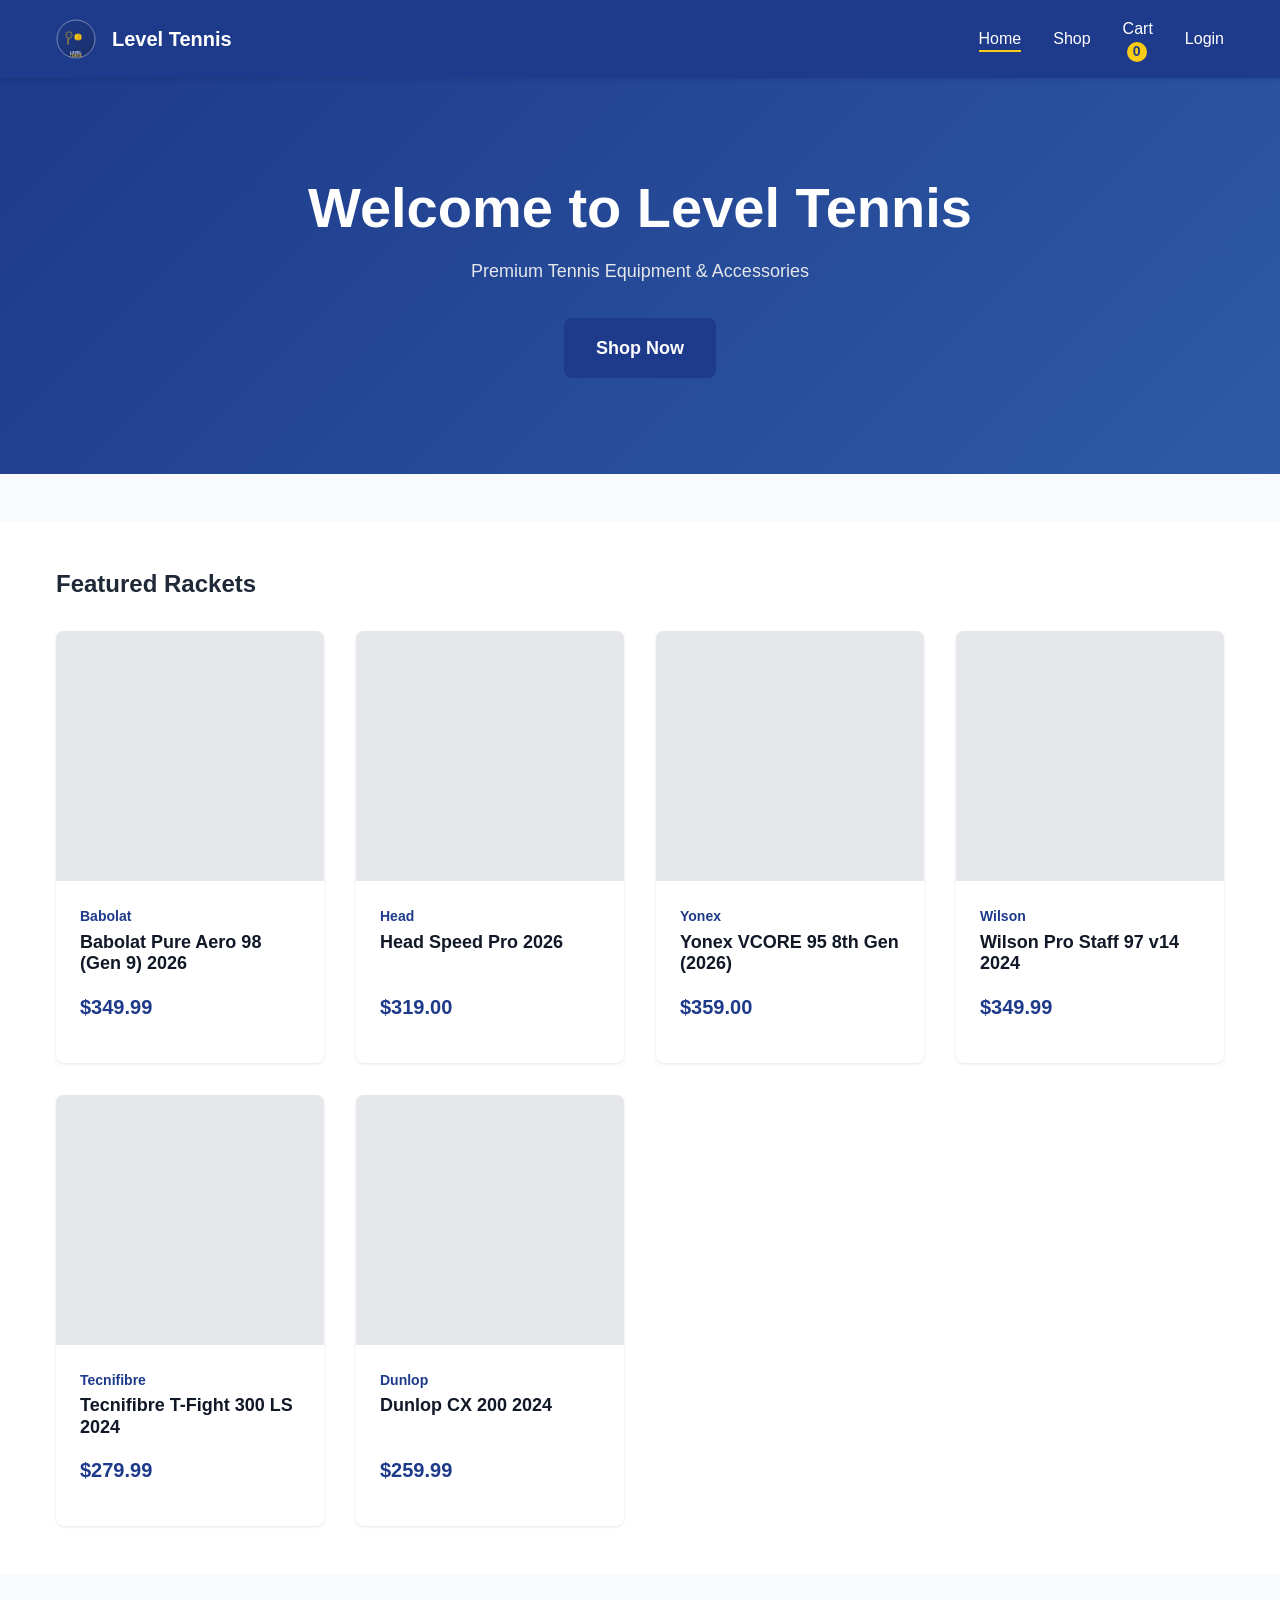
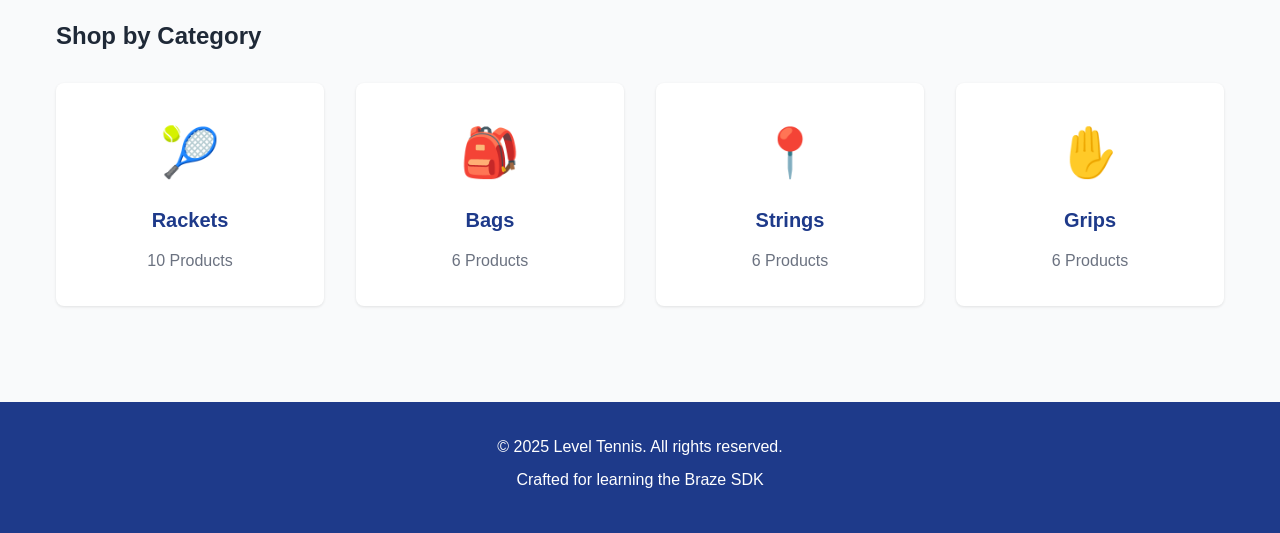
==== index.html @ 984a0679 "Initial commit: Level Tennis e-commerce platform - Complete Vanilla JS tennis equipment retailer - 2" ====
<!DOCTYPE html>
<html lang="en">
<head>
  <meta charset="UTF-8">
  <meta name="viewport" content="width=device-width, initial-scale=1.0">
  <title>Level Tennis - Premium Tennis Equipment</title>
  <link rel="stylesheet" href="css/styles.css">
  <link rel="stylesheet" href="css/components.css">
  <link rel="stylesheet" href="css/responsive.css">
</head>
<body>
  <!-- Navigation -->
  <nav class="navbar">
    <div class="nav-container">
      <div class="nav-logo">
        <img src="assets/images/logo.svg" alt="Level Tennis" class="logo-icon">
        <span>Level Tennis</span>
      </div>
      <ul class="nav-menu">
        <li><a href="index.html" class="nav-link active">Home</a></li>
        <li><a href="products.html" class="nav-link">Shop</a></li>
        <li><a href="cart.html" class="nav-link">Cart <span class="cart-count" id="cart-count">0</span></a></li>
        <li id="nav-auth">
          <a href="login.html" class="nav-link">Login</a>
        </li>
      </ul>
    </div>
  </nav>

  <!-- Hero Section -->
  <section class="hero">
    <div class="hero-content">
      <h1>Welcome to Level Tennis</h1>
      <p>Premium Tennis Equipment & Accessories</p>
      <a href="products.html" class="btn btn-primary btn-lg">Shop Now</a>
    </div>
  </section>

  <!-- Featured Products -->
  <section class="featured">
    <div class="container">
      <h2>Featured Rackets</h2>
      <div class="product-grid" id="featured-products">
        <!-- Products loaded by JavaScript -->
      </div>
    </div>
  </section>

  <!-- Categories -->
  <section class="categories">
    <div class="container">
      <h2>Shop by Category</h2>
      <div class="category-grid">
        <a href="products.html?category=rackets" class="category-card">
          <div class="category-icon">🎾</div>
          <h3>Rackets</h3>
          <p>10 Products</p>
        </a>
        <a href="products.html?category=bags" class="category-card">
          <div class="category-icon">🎒</div>
          <h3>Bags</h3>
          <p>6 Products</p>
        </a>
        <a href="products.html?category=strings" class="category-card">
          <div class="category-icon">📍</div>
          <h3>Strings</h3>
          <p>6 Products</p>
        </a>
        <a href="products.html?category=grips" class="category-card">
          <div class="category-icon">✋</div>
          <h3>Grips</h3>
          <p>6 Products</p>
        </a>
      </div>
    </div>
  </section>

  <!-- Footer -->
  <footer class="footer">
    <div class="container">
      <p>&copy; 2025 Level Tennis. All rights reserved.</p>
      <p>Crafted for learning the Braze SDK</p>
    </div>
  </footer>

  <!-- Scripts -->
  <script src="js/utils.js"></script>
  <script src="js/events.js"></script>
  <script src="js/products.js"></script>
  <script src="js/cart.js"></script>
  <script src="js/auth.js"></script>
  <script src="js/app.js"></script>
</body>
</html>
---- css/styles.css ----
/* ROOT VARIABLES */
:root {
  --primary: #1E3A8A;
  --secondary: #FACC15;
  --success: #10B981;
  --danger: #EF4444;
  --gray-50: #F9FAFB;
  --gray-100: #F3F4F6;
  --gray-200: #E5E7EB;
  --gray-300: #D1D5DB;
  --gray-400: #9CA3AF;
  --gray-500: #6B7280;
  --gray-600: #4B5563;
  --gray-700: #374151;
  --gray-800: #1F2937;
  --gray-900: #111827;

  --font-family: -apple-system, BlinkMacSystemFont, 'Segoe UI', Roboto, Oxygen, Ubuntu, Cantarell, sans-serif;
  --font-size-sm: 0.875rem;
  --font-size-base: 1rem;
  --font-size-lg: 1.125rem;
  --font-size-xl: 1.25rem;
  --font-size-2xl: 1.5rem;
  --font-size-3xl: 1.875rem;

  --spacing-xs: 0.25rem;
  --spacing-sm: 0.5rem;
  --spacing-md: 1rem;
  --spacing-lg: 1.5rem;
  --spacing-xl: 2rem;
  --spacing-2xl: 3rem;

  --border-radius: 0.5rem;
  --transition: all 0.3s ease;
}

/* GLOBAL STYLES */
* {
  margin: 0;
  padding: 0;
  box-sizing: border-box;
}

html {
  scroll-behavior: smooth;
}

body {
  font-family: var(--font-family);
  font-size: var(--font-size-base);
  line-height: 1.6;
  color: var(--gray-800);
  background-color: var(--gray-50);
}

a {
  color: var(--primary);
  text-decoration: none;
  transition: var(--transition);
}

a:hover {
  color: var(--secondary);
}

h1, h2, h3, h4, h5, h6 {
  font-weight: 700;
  line-height: 1.2;
  margin-bottom: var(--spacing-md);
}

h1 {
  font-size: var(--font-size-3xl);
}

h2 {
  font-size: var(--font-size-2xl);
}

h3 {
  font-size: var(--font-size-xl);
}

p {
  margin-bottom: var(--spacing-md);
}

/* CONTAINER */
.container {
  max-width: 1200px;
  margin: 0 auto;
  padding: 0 var(--spacing-md);
}

/* NAVIGATION */
.navbar {
  background-color: var(--primary);
  color: white;
  padding: var(--spacing-md) 0;
  box-shadow: 0 2px 4px rgba(0, 0, 0, 0.1);
  position: sticky;
  top: 0;
  z-index: 100;
}

.nav-container {
  max-width: 1200px;
  margin: 0 auto;
  padding: 0 var(--spacing-md);
  display: flex;
  justify-content: space-between;
  align-items: center;
}

.nav-logo {
  display: flex;
  align-items: center;
  gap: var(--spacing-md);
  font-size: var(--font-size-xl);
  font-weight: 700;
}

.logo-icon {
  width: 40px;
  height: 40px;
}

.nav-menu {
  display: flex;
  list-style: none;
  gap: var(--spacing-xl);
  align-items: center;
}

.nav-link {
  color: white;
  font-weight: 500;
  transition: var(--transition);
  position: relative;
}

.nav-link:hover {
  color: var(--secondary);
}

.nav-link.active::after {
  content: '';
  position: absolute;
  bottom: -5px;
  left: 0;
  width: 100%;
  height: 2px;
  background-color: var(--secondary);
}

.cart-count {
  background-color: var(--secondary);
  color: var(--primary);
  border-radius: 50%;
  width: 20px;
  height: 20px;
  display: flex;
  align-items: center;
  justify-content: center;
  font-size: var(--font-size-sm);
  font-weight: 700;
  margin-left: var(--spacing-xs);
}

/* HERO SECTION */
.hero {
  background: linear-gradient(135deg, var(--primary) 0%, #2d5aa6 100%);
  color: white;
  padding: 6rem var(--spacing-md);
  text-align: center;
  margin-bottom: var(--spacing-2xl);
}

.hero-content h1 {
  color: white;
  margin-bottom: var(--spacing-md);
  font-size: clamp(2rem, 10vw, 3.5rem);
}

.hero-content p {
  font-size: var(--font-size-lg);
  margin-bottom: var(--spacing-xl);
  color: #E5E7EB;
}

/* SECTIONS */
.featured,
.categories,
.products-page,
.product-detail-page,
.cart-page,
.auth-page,
.profile-page {
  padding: var(--spacing-2xl) 0;
}

.featured {
  background-color: white;
}

.categories {
  background-color: var(--gray-50);
}

.category-grid {
  display: grid;
  grid-template-columns: repeat(auto-fit, minmax(200px, 1fr));
  gap: var(--spacing-xl);
  margin-top: var(--spacing-xl);
}

.category-card {
  display: flex;
  flex-direction: column;
  align-items: center;
  justify-content: center;
  padding: var(--spacing-xl);
  background-color: white;
  border-radius: var(--border-radius);
  box-shadow: 0 1px 3px rgba(0, 0, 0, 0.1);
  transition: var(--transition);
  text-align: center;
  color: var(--gray-800);
}

.category-card:hover {
  box-shadow: 0 4px 12px rgba(0, 0, 0, 0.15);
  transform: translateY(-5px);
}

.category-icon {
  font-size: 3rem;
  margin-bottom: var(--spacing-md);
}

.category-card h3 {
  color: var(--primary);
}

.category-card p {
  color: var(--gray-500);
  margin-bottom: 0;
}

/* PRODUCT GRID */
.product-grid {
  display: grid;
  grid-template-columns: repeat(auto-fill, minmax(250px, 1fr));
  gap: var(--spacing-xl);
  margin-top: var(--spacing-xl);
}

.product-card {
  background-color: white;
  border-radius: var(--border-radius);
  overflow: hidden;
  box-shadow: 0 1px 3px rgba(0, 0, 0, 0.1);
  transition: var(--transition);
  display: flex;
  flex-direction: column;
  cursor: pointer;
}

.product-card:hover {
  box-shadow: 0 4px 12px rgba(0, 0, 0, 0.15);
  transform: translateY(-5px);
}

.product-image {
  width: 100%;
  height: 250px;
  object-fit: cover;
  background-color: var(--gray-100);
}

.product-content {
  padding: var(--spacing-lg);
  flex-grow: 1;
  display: flex;
  flex-direction: column;
}

.product-brand {
  font-size: var(--font-size-sm);
  color: var(--primary);
  font-weight: 600;
  margin-bottom: var(--spacing-xs);
}

.product-name {
  font-size: var(--font-size-lg);
  font-weight: 600;
  color: var(--gray-900);
  margin-bottom: var(--spacing-md);
  flex-grow: 1;
}

.product-price {
  font-size: var(--font-size-xl);
  font-weight: 700;
  color: var(--primary);
  margin-bottom: var(--spacing-md);
}

.product-category {
  font-size: var(--font-size-sm);
  color: var(--gray-500);
  margin-bottom: var(--spacing-md);
}

/* FILTERS */
.filters {
  background-color: white;
  padding: var(--spacing-lg);
  border-radius: var(--border-radius);
  margin-bottom: var(--spacing-xl);
}

.filter-buttons {
  display: flex;
  gap: var(--spacing-md);
  flex-wrap: wrap;
  margin-top: var(--spacing-md);
}

.filter-btn {
  padding: var(--spacing-sm) var(--spacing-lg);
  border: 2px solid var(--gray-300);
  background-color: white;
  border-radius: var(--border-radius);
  cursor: pointer;
  transition: var(--transition);
  font-weight: 500;
}

.filter-btn:hover,
.filter-btn.active {
  border-color: var(--primary);
  background-color: var(--primary);
  color: white;
}

/* FOOTER */
.footer {
  background-color: var(--primary);
  color: white;
  padding: var(--spacing-xl) var(--spacing-md);
  text-align: center;
  margin-top: var(--spacing-2xl);
}

.footer p {
  margin-bottom: var(--spacing-sm);
}

/* FORMS */
.form-group {
  margin-bottom: var(--spacing-lg);
}

.form-group label {
  display: block;
  font-weight: 600;
  margin-bottom: var(--spacing-sm);
  color: var(--gray-700);
}

.form-group input,
.form-group select,
.form-group textarea {
  width: 100%;
  padding: var(--spacing-md);
  border: 1px solid var(--gray-300);
  border-radius: var(--border-radius);
  font-family: inherit;
  font-size: var(--font-size-base);
  transition: var(--transition);
}

.form-group input:focus,
.form-group select:focus,
.form-group textarea:focus {
  outline: none;
  border-color: var(--primary);
  box-shadow: 0 0 0 3px rgba(30, 58, 138, 0.1);
}

/* UTILITY CLASSES */
.back-link {
  display: inline-block;
  margin-bottom: var(--spacing-xl);
  color: var(--primary);
  font-weight: 500;
}

.back-link:hover {
  color: var(--secondary);
}

.empty-cart,
.not-logged-in {
  text-align: center;
  padding: var(--spacing-2xl);
  background-color: white;
  border-radius: var(--border-radius);
}

.empty-cart p,
.not-logged-in p {
  font-size: var(--font-size-lg);
  color: var(--gray-600);
  margin-bottom: var(--spacing-lg);
}

/* SPACING UTILITIES */
.mt-1 { margin-top: var(--spacing-sm); }
.mt-2 { margin-top: var(--spacing-md); }
.mt-3 { margin-top: var(--spacing-lg); }
.mb-1 { margin-bottom: var(--spacing-sm); }
.mb-2 { margin-bottom: var(--spacing-md); }
.mb-3 { margin-bottom: var(--spacing-lg); }
.p-1 { padding: var(--spacing-sm); }
.p-2 { padding: var(--spacing-md); }
.p-3 { padding: var(--spacing-lg); }
---- css/components.css ----
/* BUTTONS */
.btn {
  display: inline-block;
  padding: var(--spacing-sm) var(--spacing-lg);
  border: none;
  border-radius: var(--border-radius);
  font-family: inherit;
  font-size: var(--font-size-base);
  font-weight: 600;
  cursor: pointer;
  transition: var(--transition);
  text-align: center;
}

.btn:hover {
  transform: translateY(-2px);
  box-shadow: 0 4px 8px rgba(0, 0, 0, 0.15);
}

.btn:active {
  transform: translateY(0);
}

.btn-primary {
  background-color: var(--primary);
  color: white;
}

.btn-primary:hover {
  background-color: #1a2f6b;
}

.btn-secondary {
  background-color: var(--gray-300);
  color: var(--gray-800);
}

.btn-secondary:hover {
  background-color: var(--gray-400);
}

.btn-danger {
  background-color: var(--danger);
  color: white;
}

.btn-danger:hover {
  background-color: #dc2626;
}

.btn-lg {
  padding: var(--spacing-md) var(--spacing-xl);
  font-size: var(--font-size-lg);
}

.btn-sm {
  padding: var(--spacing-xs) var(--spacing-md);
  font-size: var(--font-size-sm);
}

.btn:disabled {
  opacity: 0.5;
  cursor: not-allowed;
  transform: none;
}

/* PRODUCT DETAIL */
.product-detail {
  display: grid;
  grid-template-columns: 1fr 1fr;
  gap: var(--spacing-2xl);
  background-color: white;
  padding: var(--spacing-xl);
  border-radius: var(--border-radius);
}

.product-image-container {
  display: flex;
  justify-content: center;
}

.product-image-container img {
  max-width: 100%;
  height: auto;
  border-radius: var(--border-radius);
}

.product-details-section h1 {
  font-size: var(--font-size-2xl);
  color: var(--gray-900);
  margin-bottom: var(--spacing-sm);
}

.product-brand-detail {
  color: var(--primary);
  font-weight: 600;
  font-size: var(--font-size-lg);
  margin-bottom: var(--spacing-md);
}

.product-price-detail {
  font-size: var(--font-size-2xl);
  font-weight: 700;
  color: var(--primary);
  margin-bottom: var(--spacing-lg);
}

.product-description {
  color: var(--gray-600);
  line-height: 1.8;
  margin-bottom: var(--spacing-lg);
}

.product-specs {
  background-color: var(--gray-50);
  padding: var(--spacing-lg);
  border-radius: var(--border-radius);
  margin-bottom: var(--spacing-lg);
}

.product-specs h3 {
  font-size: var(--font-size-lg);
  margin-bottom: var(--spacing-md);
}

.spec-item {
  display: grid;
  grid-template-columns: 150px 1fr;
  margin-bottom: var(--spacing-sm);
  padding-bottom: var(--spacing-sm);
  border-bottom: 1px solid var(--gray-200);
}

.spec-item:last-child {
  border-bottom: none;
}

.spec-label {
  font-weight: 600;
  color: var(--gray-700);
}

.spec-value {
  color: var(--gray-600);
}

.product-options {
  margin-bottom: var(--spacing-lg);
}

.option-group {
  margin-bottom: var(--spacing-lg);
}

.option-label {
  font-weight: 600;
  color: var(--gray-700);
  margin-bottom: var(--spacing-sm);
}

.option-buttons {
  display: flex;
  gap: var(--spacing-md);
  flex-wrap: wrap;
}

.option-btn {
  padding: var(--spacing-md);
  border: 2px solid var(--gray-300);
  background-color: white;
  border-radius: var(--border-radius);
  cursor: pointer;
  transition: var(--transition);
  font-weight: 500;
}

.option-btn:hover,
.option-btn.selected {
  border-color: var(--primary);
  background-color: var(--primary);
  color: white;
}

.quantity-selector {
  display: flex;
  align-items: center;
  gap: var(--spacing-md);
  margin-bottom: var(--spacing-lg);
}

.quantity-btn {
  width: 40px;
  height: 40px;
  border: 1px solid var(--gray-300);
  background-color: white;
  border-radius: var(--border-radius);
  cursor: pointer;
  font-weight: 600;
  transition: var(--transition);
}

.quantity-btn:hover {
  border-color: var(--primary);
  color: var(--primary);
}

.quantity-input {
  width: 60px;
  text-align: center;
  border: 1px solid var(--gray-300);
  border-radius: var(--border-radius);
  padding: var(--spacing-sm);
}

.add-to-cart-btn {
  width: 100%;
}

/* CART PAGE */
.cart-content {
  background-color: white;
  padding: var(--spacing-xl);
  border-radius: var(--border-radius);
  margin-bottom: var(--spacing-xl);
}

.cart-item {
  display: grid;
  grid-template-columns: 100px 1fr 100px 100px;
  gap: var(--spacing-lg);
  align-items: center;
  padding: var(--spacing-lg);
  border-bottom: 1px solid var(--gray-200);
}

.cart-item:last-child {
  border-bottom: none;
}

.cart-item-image {
  width: 100px;
  height: 100px;
  object-fit: cover;
  border-radius: var(--border-radius);
}

.cart-item-details {
  display: flex;
  flex-direction: column;
}

.cart-item-name {
  font-weight: 600;
  color: var(--gray-900);
  margin-bottom: var(--spacing-xs);
}

.cart-item-brand {
  color: var(--gray-500);
  font-size: var(--font-size-sm);
}

.cart-item-price {
  font-weight: 700;
  color: var(--primary);
}

.cart-item-quantity {
  display: flex;
  align-items: center;
  gap: var(--spacing-sm);
}

.cart-item-quantity button {
  width: 30px;
  height: 30px;
  border: 1px solid var(--gray-300);
  background-color: white;
  cursor: pointer;
  border-radius: var(--border-radius);
  font-weight: 600;
}

.cart-item-quantity input {
  width: 40px;
  text-align: center;
  border: 1px solid var(--gray-300);
  border-radius: var(--border-radius);
  padding: var(--spacing-xs);
}

.cart-item-remove {
  background-color: var(--danger);
  color: white;
  border: none;
  padding: var(--spacing-sm) var(--spacing-md);
  border-radius: var(--border-radius);
  cursor: pointer;
  font-size: var(--font-size-sm);
}

/* CART SUMMARY */
.cart-summary {
  background-color: white;
  padding: var(--spacing-xl);
  border-radius: var(--border-radius);
  max-width: 400px;
  margin-left: auto;
}

.summary-row {
  display: flex;
  justify-content: space-between;
  margin-bottom: var(--spacing-md);
  font-size: var(--font-size-lg);
}

.summary-row.total {
  font-weight: 700;
  font-size: var(--font-size-xl);
  color: var(--primary);
  border-top: 2px solid var(--gray-200);
  padding-top: var(--spacing-md);
}

.cart-summary .btn {
  width: 100%;
  margin-top: var(--spacing-md);
}

/* AUTH PAGE */
.auth-page {
  display: flex;
  justify-content: center;
  align-items: center;
  min-height: calc(100vh - 300px);
  padding: var(--spacing-xl) 0;
}

.auth-container {
  background-color: white;
  padding: var(--spacing-2xl);
  border-radius: var(--border-radius);
  box-shadow: 0 4px 12px rgba(0, 0, 0, 0.1);
  width: 100%;
  max-width: 400px;
}

.auth-container h1 {
  text-align: center;
  font-size: var(--font-size-2xl);
  color: var(--primary);
  margin-bottom: var(--spacing-xs);
}

.subtitle {
  text-align: center;
  color: var(--gray-600);
  margin-bottom: var(--spacing-xl);
}

.auth-form {
  margin-bottom: var(--spacing-xl);
}

.auth-form button {
  width: 100%;
}

.auth-link {
  text-align: center;
  margin-top: var(--spacing-lg);
  color: var(--gray-600);
}

.auth-link a {
  color: var(--primary);
  font-weight: 600;
  cursor: pointer;
}

.demo-users {
  background-color: var(--gray-50);
  padding: var(--spacing-lg);
  border-radius: var(--border-radius);
  border: 1px solid var(--gray-200);
  margin-top: var(--spacing-lg);
  font-size: var(--font-size-sm);
}

.demo-users p {
  margin-bottom: var(--spacing-sm);
}

/* PROFILE PAGE */
.profile-section {
  background-color: white;
  padding: var(--spacing-xl);
  border-radius: var(--border-radius);
  margin-bottom: var(--spacing-xl);
}

.profile-section h2 {
  font-size: var(--font-size-xl);
  color: var(--primary);
  margin-bottom: var(--spacing-lg);
  border-bottom: 2px solid var(--gray-200);
  padding-bottom: var(--spacing-md);
}

.profile-info {
  display: grid;
  gap: var(--spacing-lg);
}

.info-row {
  display: grid;
  grid-template-columns: 150px 1fr;
  align-items: center;
}

.info-row label {
  font-weight: 600;
  color: var(--gray-700);
}

.info-row span {
  color: var(--gray-600);
}

.rackets-list {
  margin-bottom: var(--spacing-lg);
}

.racket-item {
  background-color: var(--gray-50);
  padding: var(--spacing-lg);
  border-radius: var(--border-radius);
  margin-bottom: var(--spacing-md);
  display: grid;
  grid-template-columns: 1fr 100px;
  gap: var(--spacing-lg);
  align-items: center;
}

.racket-details {
  display: grid;
  gap: var(--spacing-sm);
}

.racket-name {
  font-weight: 600;
  color: var(--gray-900);
}

.racket-detail {
  font-size: var(--font-size-sm);
  color: var(--gray-600);
}

.remove-racket-btn {
  background-color: var(--danger);
  color: white;
  border: none;
  padding: var(--spacing-sm) var(--spacing-md);
  border-radius: var(--border-radius);
  cursor: pointer;
  font-size: var(--font-size-sm);
}

.add-racket-form {
  background-color: var(--gray-50);
  padding: var(--spacing-lg);
  border-radius: var(--border-radius);
  margin-bottom: var(--spacing-lg);
}

.add-racket-form h3 {
  font-size: var(--font-size-lg);
  margin-bottom: var(--spacing-lg);
  color: var(--primary);
}

.add-racket-form .btn {
  margin-top: var(--spacing-md);
  margin-right: var(--spacing-md);
}

.no-rackets {
  text-align: center;
  padding: var(--spacing-xl);
  color: var(--gray-500);
  font-style: italic;
}
---- css/responsive.css ----
/* TABLET (768px and up) */
@media (max-width: 768px) {
  .nav-menu {
    gap: var(--spacing-md);
    font-size: var(--font-size-sm);
  }

  .logo-icon {
    width: 35px;
    height: 35px;
  }

  .nav-logo span {
    display: none;
  }

  .hero {
    padding: 4rem var(--spacing-md);
  }

  .hero-content h1 {
    font-size: clamp(1.5rem, 8vw, 2rem);
  }

  .hero-content p {
    font-size: var(--font-size-base);
  }

  .product-grid {
    grid-template-columns: repeat(auto-fill, minmax(200px, 1fr));
    gap: var(--spacing-lg);
  }

  .category-grid {
    grid-template-columns: repeat(2, 1fr);
  }

  .product-detail {
    grid-template-columns: 1fr;
    gap: var(--spacing-lg);
  }

  .cart-item {
    grid-template-columns: 80px 1fr;
    gap: var(--spacing-md);
  }

  .cart-item-quantity,
  .cart-item-price,
  .cart-item-remove {
    display: none;
  }

  .cart-summary {
    max-width: 100%;
    margin-left: 0;
    margin-top: var(--spacing-xl);
  }

  .auth-container {
    max-width: 90%;
  }

  .info-row {
    grid-template-columns: 100px 1fr;
  }

  .racket-item {
    grid-template-columns: 1fr;
    gap: var(--spacing-md);
  }

  .product-card {
    justify-self: center;
    width: 100%;
  }

  .filter-buttons {
    flex-direction: column;
  }

  .filter-btn {
    width: 100%;
  }
}

/* MOBILE (480px and down) */
@media (max-width: 480px) {
  :root {
    --font-size-lg: 1rem;
    --font-size-xl: 1.125rem;
    --font-size-2xl: 1.25rem;
    --font-size-3xl: 1.5rem;
  }

  .navbar {
    padding: var(--spacing-sm) 0;
  }

  .nav-container {
    padding: 0 var(--spacing-sm);
  }

  .nav-logo {
    gap: var(--spacing-sm);
  }

  .nav-menu {
    gap: var(--spacing-sm);
    font-size: var(--font-size-sm);
  }

  .logo-icon {
    width: 30px;
    height: 30px;
  }

  .cart-count {
    width: 18px;
    height: 18px;
    font-size: 0.7rem;
    margin-left: 0;
  }

  .hero {
    padding: 2.5rem var(--spacing-md);
  }

  .hero-content h1 {
    font-size: 1.5rem;
  }

  .hero-content p {
    font-size: var(--font-size-sm);
  }

  .btn-lg {
    padding: var(--spacing-sm) var(--spacing-md);
    font-size: var(--font-size-base);
  }

  .container {
    padding: 0 var(--spacing-sm);
  }

  h1 {
    font-size: var(--font-size-2xl);
  }

  h2 {
    font-size: var(--font-size-xl);
  }

  h3 {
    font-size: var(--font-size-lg);
  }

  .product-grid {
    grid-template-columns: repeat(auto-fill, minmax(150px, 1fr));
    gap: var(--spacing-md);
  }

  .product-image {
    height: 150px;
  }

  .product-content {
    padding: var(--spacing-md);
  }

  .category-grid {
    grid-template-columns: 1fr;
  }

  .category-card {
    padding: var(--spacing-lg) var(--spacing-md);
  }

  .category-icon {
    font-size: 2rem;
  }

  .featured,
  .categories,
  .products-page,
  .product-detail-page,
  .cart-page,
  .auth-page,
  .profile-page {
    padding: var(--spacing-xl) 0;
  }

  .product-detail {
    padding: var(--spacing-lg);
  }

  .product-image-container {
    margin-bottom: var(--spacing-lg);
  }

  .product-details-section h1 {
    font-size: var(--font-size-xl);
  }

  .product-price-detail {
    font-size: var(--font-size-xl);
  }

  .product-specs {
    padding: var(--spacing-md);
  }

  .spec-item {
    grid-template-columns: 100px 1fr;
  }

  .cart-item {
    grid-template-columns: 60px 1fr;
    gap: var(--spacing-sm);
    padding: var(--spacing-md);
  }

  .cart-item-image {
    width: 60px;
    height: 60px;
  }

  .cart-item-details {
    gap: 0;
  }

  .cart-item-name {
    font-size: var(--font-size-sm);
    margin-bottom: 0;
  }

  .cart-item-brand {
    font-size: var(--font-size-sm);
  }

  .cart-summary {
    padding: var(--spacing-lg) var(--spacing-md);
  }

  .summary-row {
    font-size: var(--font-size-base);
  }

  .summary-row.total {
    font-size: var(--font-size-lg);
  }

  .auth-container {
    padding: var(--spacing-xl) var(--spacing-lg);
  }

  .auth-container h1 {
    font-size: var(--font-size-xl);
  }

  .form-group {
    margin-bottom: var(--spacing-md);
  }

  .form-group input,
  .form-group select {
    padding: var(--spacing-sm) var(--spacing-md);
    font-size: 16px; /* Prevent zoom on input focus in iOS */
  }

  .demo-users {
    padding: var(--spacing-md);
    font-size: 0.8rem;
  }

  .option-buttons {
    gap: var(--spacing-sm);
  }

  .option-btn {
    padding: var(--spacing-sm) var(--spacing-md);
    font-size: var(--font-size-sm);
  }

  .quantity-selector {
    gap: var(--spacing-sm);
  }

  .quantity-btn,
  .quantity-input {
    width: 35px;
    height: 35px;
    font-size: var(--font-size-sm);
    padding: var(--spacing-xs);
  }

  .profile-info {
    gap: var(--spacing-md);
  }

  .info-row {
    grid-template-columns: 80px 1fr;
    gap: var(--spacing-md);
  }

  .racket-item {
    padding: var(--spacing-md);
    margin-bottom: var(--spacing-sm);
  }

  .remove-racket-btn,
  .add-racket-form button {
    font-size: var(--font-size-sm);
    padding: var(--spacing-xs) var(--spacing-md);
  }

  .add-racket-form {
    padding: var(--spacing-md);
  }

  .add-racket-form h3 {
    font-size: var(--font-size-lg);
    margin-bottom: var(--spacing-md);
  }

  .profile-section {
    padding: var(--spacing-lg) var(--spacing-md);
    margin-bottom: var(--spacing-lg);
  }

  .filter-buttons {
    gap: var(--spacing-sm);
  }

  .filter-btn {
    padding: var(--spacing-sm) var(--spacing-md);
    font-size: var(--font-size-sm);
  }

  .back-link {
    margin-bottom: var(--spacing-lg);
    font-size: var(--font-size-sm);
  }
}

/* EXTRA SMALL (320px and down) */
@media (max-width: 320px) {
  .nav-logo {
    font-size: var(--font-size-lg);
  }

  .nav-menu {
    gap: var(--spacing-xs);
  }

  .product-grid {
    grid-template-columns: repeat(auto-fill, minmax(120px, 1fr));
  }

  .product-name {
    font-size: var(--font-size-sm);
  }

  .product-price {
    font-size: var(--font-size-lg);
  }

  .btn {
    padding: var(--spacing-xs) var(--spacing-sm);
    font-size: var(--font-size-sm);
  }

  .category-grid {
    grid-template-columns: 1fr;
  }

  h1 {
    font-size: 1.25rem;
  }

  h2 {
    font-size: 1rem;
  }

  h3 {
    font-size: var(--font-size-base);
  }
}

/* LANDSCAPE ORIENTATION */
@media (max-width: 960px) and (orientation: landscape) {
  .hero {
    padding: 3rem var(--spacing-md);
  }

  .featured,
  .categories {
    padding: var(--spacing-lg) 0;
  }

  .product-grid {
    grid-template-columns: repeat(auto-fill, minmax(220px, 1fr));
  }
}
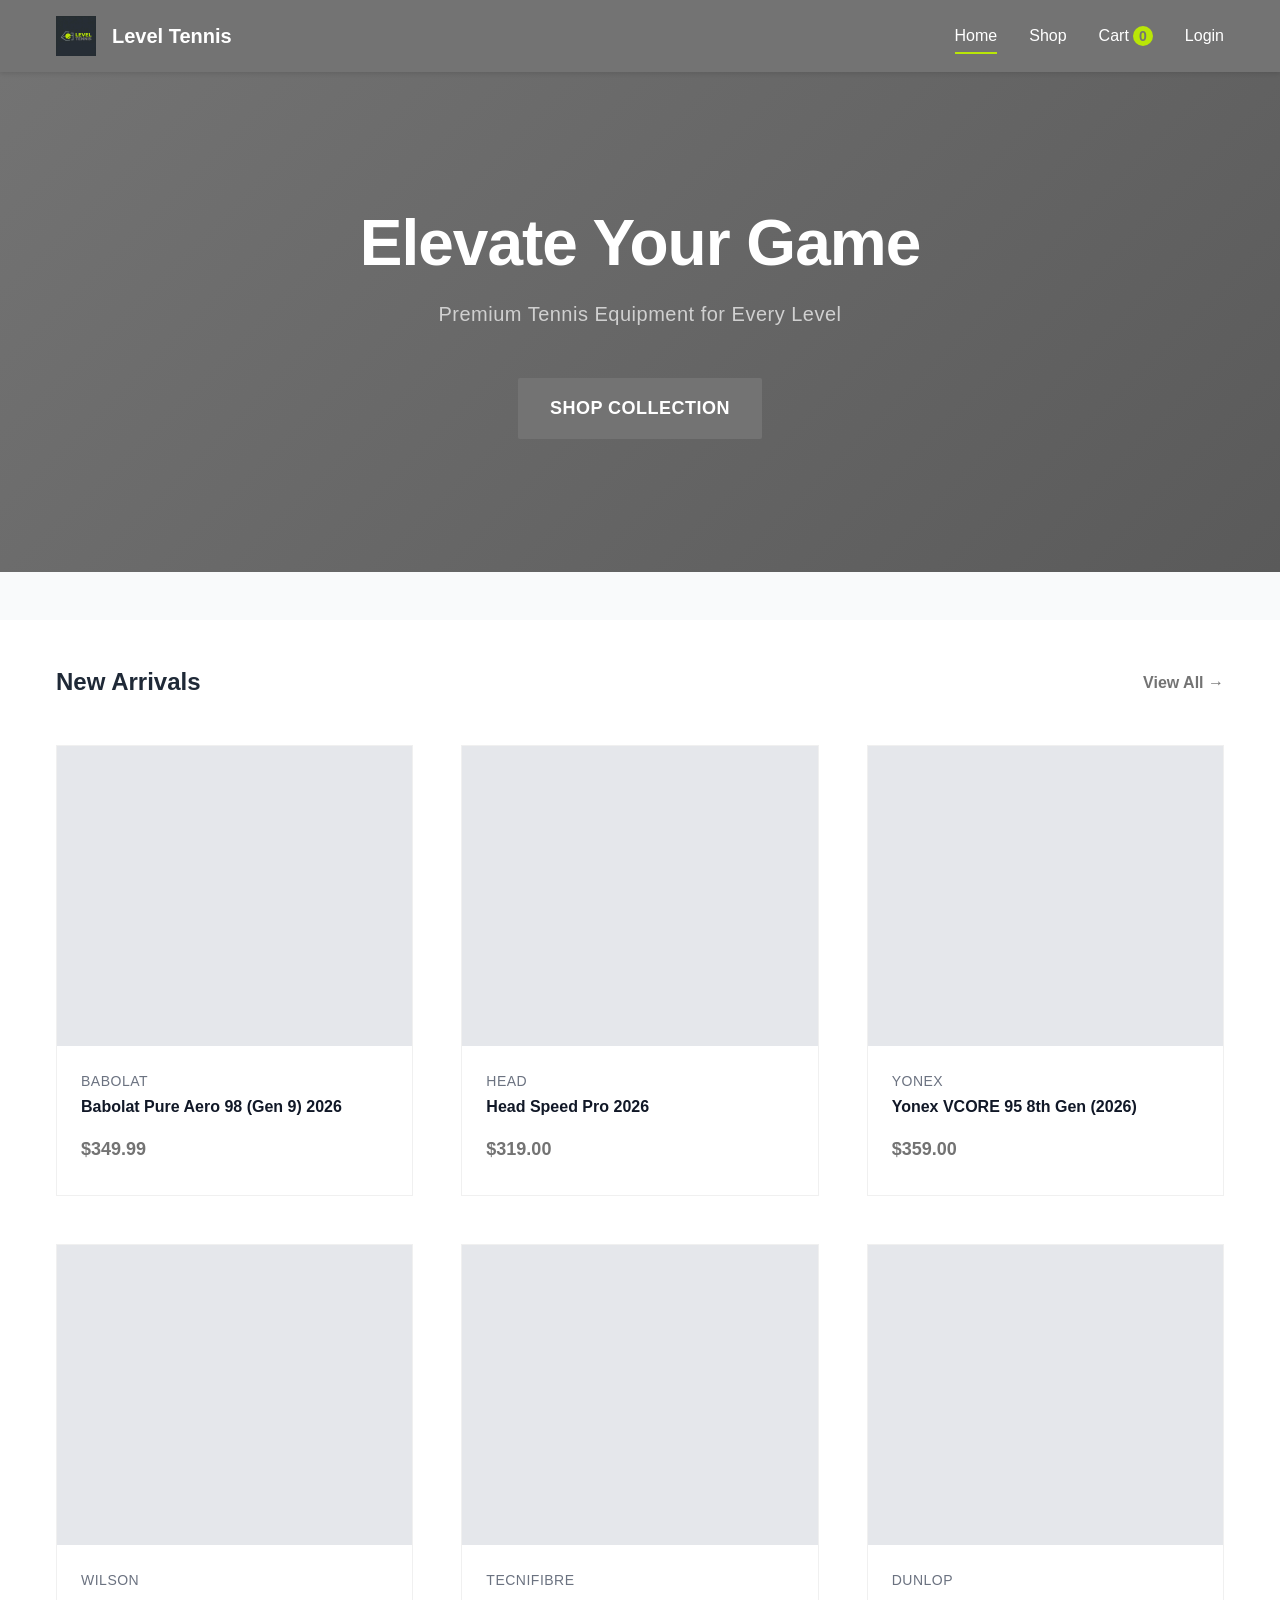
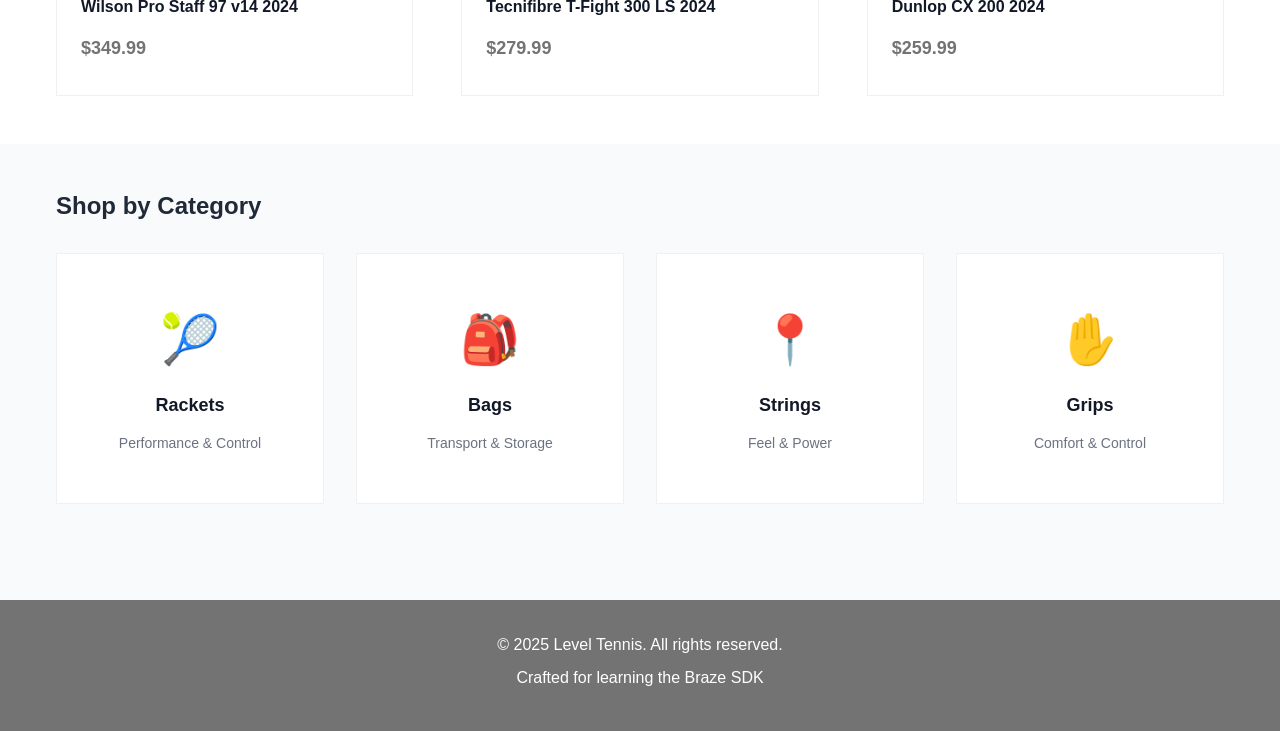
==== commit fd3332ea: "Fix image issues, update colors to new palette, revamp design with modern Wilson-inspired layout" ====
--- a/index.html
+++ b/index.html
@@ -29,17 +29,21 @@
 
   <!-- Hero Section -->
   <section class="hero">
+    <div class="hero-background"></div>
     <div class="hero-content">
-      <h1>Welcome to Level Tennis</h1>
-      <p>Premium Tennis Equipment & Accessories</p>
-      <a href="products.html" class="btn btn-primary btn-lg">Shop Now</a>
+      <h1>Elevate Your Game</h1>
+      <p>Premium Tennis Equipment for Every Level</p>
+      <a href="products.html" class="btn btn-primary btn-lg">Shop Collection</a>
     </div>
   </section>
 
   <!-- Featured Products -->
   <section class="featured">
     <div class="container">
-      <h2>Featured Rackets</h2>
+      <div class="featured-header">
+        <h2>New Arrivals</h2>
+        <a href="products.html" class="view-all">View All →</a>
+      </div>
       <div class="product-grid" id="featured-products">
         <!-- Products loaded by JavaScript -->
       </div>
@@ -54,22 +58,22 @@
         <a href="products.html?category=rackets" class="category-card">
           <div class="category-icon">🎾</div>
           <h3>Rackets</h3>
-          <p>10 Products</p>
+          <p>Performance & Control</p>
         </a>
         <a href="products.html?category=bags" class="category-card">
           <div class="category-icon">🎒</div>
           <h3>Bags</h3>
-          <p>6 Products</p>
+          <p>Transport & Storage</p>
         </a>
         <a href="products.html?category=strings" class="category-card">
           <div class="category-icon">📍</div>
           <h3>Strings</h3>
-          <p>6 Products</p>
+          <p>Feel & Power</p>
         </a>
         <a href="products.html?category=grips" class="category-card">
           <div class="category-icon">✋</div>
           <h3>Grips</h3>
-          <p>6 Products</p>
+          <p>Comfort & Control</p>
         </a>
       </div>
     </div>
--- a/css/styles.css
+++ b/css/styles.css
@@ -1,7 +1,7 @@
 /* ROOT VARIABLES */
 :root {
-  --primary: #1E3A8A;
-  --secondary: #FACC15;
+  --primary: #737373;
+  --secondary: #b9e607;
   --success: #10B981;
   --danger: #EF4444;
   --gray-50: #F9FAFB;
@@ -137,6 +137,9 @@
   font-weight: 500;
   transition: var(--transition);
   position: relative;
+  display: inline-flex;
+  align-items: center;
+  gap: var(--spacing-xs);
 }
 
 .nav-link:hover {
@@ -164,28 +167,51 @@
   justify-content: center;
   font-size: var(--font-size-sm);
   font-weight: 700;
-  margin-left: var(--spacing-xs);
+  flex-shrink: 0;
 }
 
 /* HERO SECTION */
 .hero {
-  background: linear-gradient(135deg, var(--primary) 0%, #2d5aa6 100%);
-  color: white;
-  padding: 6rem var(--spacing-md);
+  position: relative;
+  display: flex;
+  align-items: center;
+  justify-content: center;
+  color: white;
+  padding: 8rem var(--spacing-md);
   text-align: center;
   margin-bottom: var(--spacing-2xl);
+  overflow: hidden;
+  min-height: 500px;
+}
+
+.hero-background {
+  position: absolute;
+  top: 0;
+  left: 0;
+  right: 0;
+  bottom: 0;
+  background: linear-gradient(135deg, var(--primary) 0%, #5a5a5a 100%);
+  z-index: -1;
+}
+
+.hero-content {
+  position: relative;
+  z-index: 1;
 }
 
 .hero-content h1 {
   color: white;
   margin-bottom: var(--spacing-md);
-  font-size: clamp(2rem, 10vw, 3.5rem);
+  font-size: clamp(2.5rem, 10vw, 4rem);
+  font-weight: 800;
+  letter-spacing: -1px;
 }
 
 .hero-content p {
-  font-size: var(--font-size-lg);
-  margin-bottom: var(--spacing-xl);
-  color: #E5E7EB;
+  font-size: var(--font-size-xl);
+  margin-bottom: var(--spacing-2xl);
+  color: #d0d0d0;
+  letter-spacing: 0.5px;
 }
 
 /* SECTIONS */
@@ -203,6 +229,32 @@
   background-color: white;
 }
 
+.featured-header {
+  display: flex;
+  justify-content: space-between;
+  align-items: center;
+  margin-bottom: var(--spacing-2xl);
+}
+
+.featured-header h2 {
+  margin-bottom: 0;
+}
+
+.view-all {
+  color: var(--primary);
+  font-weight: 600;
+  text-decoration: none;
+  transition: var(--transition);
+  display: flex;
+  align-items: center;
+  gap: var(--spacing-sm);
+}
+
+.view-all:hover {
+  color: var(--secondary);
+  transform: translateX(4px);
+}
+
 .categories {
   background-color: var(--gray-50);
 }
@@ -219,18 +271,20 @@
   flex-direction: column;
   align-items: center;
   justify-content: center;
-  padding: var(--spacing-xl);
-  background-color: white;
-  border-radius: var(--border-radius);
-  box-shadow: 0 1px 3px rgba(0, 0, 0, 0.1);
+  padding: var(--spacing-2xl) var(--spacing-xl);
+  background-color: white;
+  border-radius: 0;
+  box-shadow: none;
+  border: 1px solid #f0f0f0;
   transition: var(--transition);
   text-align: center;
   color: var(--gray-800);
 }
 
 .category-card:hover {
-  box-shadow: 0 4px 12px rgba(0, 0, 0, 0.15);
-  transform: translateY(-5px);
+  box-shadow: 0 8px 24px rgba(0, 0, 0, 0.12);
+  transform: translateY(-4px);
+  border-color: var(--secondary);
 }
 
 .category-icon {
@@ -239,47 +293,51 @@
 }
 
 .category-card h3 {
-  color: var(--primary);
+  color: var(--gray-900);
+  font-size: var(--font-size-lg);
 }
 
 .category-card p {
   color: var(--gray-500);
   margin-bottom: 0;
+  font-size: var(--font-size-sm);
 }
 
 /* PRODUCT GRID */
 .product-grid {
   display: grid;
-  grid-template-columns: repeat(auto-fill, minmax(250px, 1fr));
-  gap: var(--spacing-xl);
+  grid-template-columns: repeat(auto-fill, minmax(280px, 1fr));
+  gap: var(--spacing-2xl);
   margin-top: var(--spacing-xl);
 }
 
 .product-card {
   background-color: white;
-  border-radius: var(--border-radius);
+  border-radius: 0;
   overflow: hidden;
-  box-shadow: 0 1px 3px rgba(0, 0, 0, 0.1);
+  box-shadow: none;
   transition: var(--transition);
   display: flex;
   flex-direction: column;
   cursor: pointer;
+  border: 1px solid #f0f0f0;
 }
 
 .product-card:hover {
-  box-shadow: 0 4px 12px rgba(0, 0, 0, 0.15);
-  transform: translateY(-5px);
+  box-shadow: 0 8px 24px rgba(0, 0, 0, 0.12);
+  transform: translateY(-8px);
 }
 
 .product-image {
   width: 100%;
-  height: 250px;
+  height: 300px;
   object-fit: cover;
   background-color: var(--gray-100);
+  transition: var(--transition);
 }
 
 .product-content {
-  padding: var(--spacing-lg);
+  padding: var(--spacing-lg) var(--spacing-lg) var(--spacing-xl);
   flex-grow: 1;
   display: flex;
   flex-direction: column;
@@ -287,30 +345,34 @@
 
 .product-brand {
   font-size: var(--font-size-sm);
-  color: var(--primary);
-  font-weight: 600;
+  color: var(--gray-500);
+  font-weight: 500;
   margin-bottom: var(--spacing-xs);
+  text-transform: uppercase;
+  letter-spacing: 0.5px;
 }
 
 .product-name {
-  font-size: var(--font-size-lg);
+  font-size: var(--font-size-base);
   font-weight: 600;
   color: var(--gray-900);
   margin-bottom: var(--spacing-md);
   flex-grow: 1;
+  line-height: 1.4;
 }
 
 .product-price {
-  font-size: var(--font-size-xl);
+  font-size: var(--font-size-lg);
   font-weight: 700;
   color: var(--primary);
-  margin-bottom: var(--spacing-md);
+  margin-bottom: 0;
 }
 
 .product-category {
   font-size: var(--font-size-sm);
   color: var(--gray-500);
   margin-bottom: var(--spacing-md);
+  text-transform: capitalize;
 }
 
 /* FILTERS */
--- a/css/components.css
+++ b/css/components.css
@@ -3,18 +3,21 @@
   display: inline-block;
   padding: var(--spacing-sm) var(--spacing-lg);
   border: none;
-  border-radius: var(--border-radius);
+  border-radius: 2px;
   font-family: inherit;
   font-size: var(--font-size-base);
   font-weight: 600;
   cursor: pointer;
   transition: var(--transition);
   text-align: center;
+  text-transform: uppercase;
+  letter-spacing: 0.5px;
+  font-size: 0.9rem;
 }
 
 .btn:hover {
   transform: translateY(-2px);
-  box-shadow: 0 4px 8px rgba(0, 0, 0, 0.15);
+  box-shadow: 0 4px 12px rgba(0, 0, 0, 0.15);
 }
 
 .btn:active {
@@ -27,7 +30,7 @@
 }
 
 .btn-primary:hover {
-  background-color: #1a2f6b;
+  background-color: #5a5a5a;
 }
 
 .btn-secondary {
@@ -68,34 +71,46 @@
 .product-detail {
   display: grid;
   grid-template-columns: 1fr 1fr;
-  gap: var(--spacing-2xl);
-  background-color: white;
-  padding: var(--spacing-xl);
-  border-radius: var(--border-radius);
+  gap: var(--spacing-3xl) var(--spacing-2xl);
+  background-color: white;
+  padding: var(--spacing-2xl);
+  border-radius: 0;
 }
 
 .product-image-container {
   display: flex;
   justify-content: center;
+  align-items: center;
+  background-color: #f9f9f9;
+  border-radius: 0;
+  overflow: hidden;
+  min-height: 600px;
 }
 
 .product-image-container img {
   max-width: 100%;
+  max-height: 600px;
+  width: auto;
   height: auto;
-  border-radius: var(--border-radius);
+  object-fit: contain;
+  padding: var(--spacing-xl);
 }
 
 .product-details-section h1 {
   font-size: var(--font-size-2xl);
   color: var(--gray-900);
   margin-bottom: var(--spacing-sm);
+  font-weight: 600;
+  line-height: 1.3;
 }
 
 .product-brand-detail {
-  color: var(--primary);
-  font-weight: 600;
-  font-size: var(--font-size-lg);
-  margin-bottom: var(--spacing-md);
+  color: var(--gray-500);
+  font-weight: 500;
+  font-size: var(--font-size-base);
+  margin-bottom: var(--spacing-lg);
+  text-transform: uppercase;
+  letter-spacing: 1px;
 }
 
 .product-price-detail {
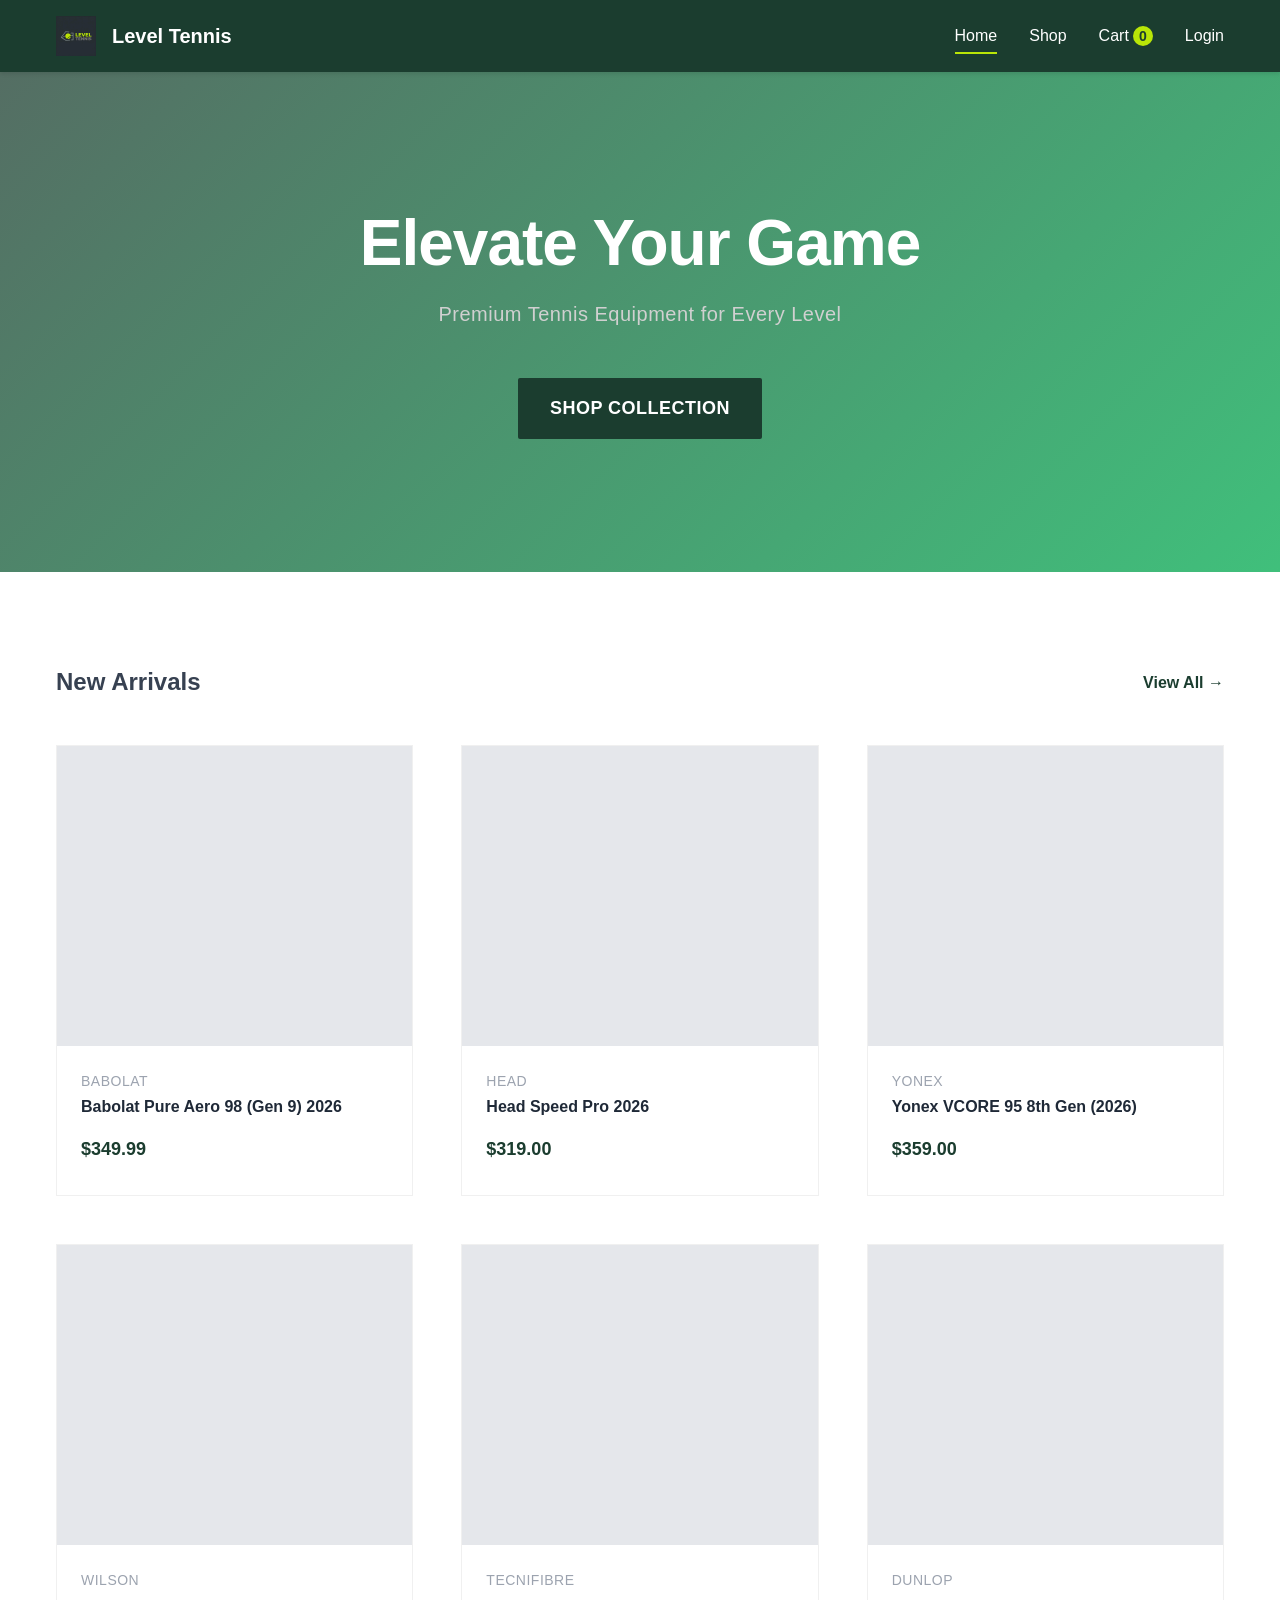
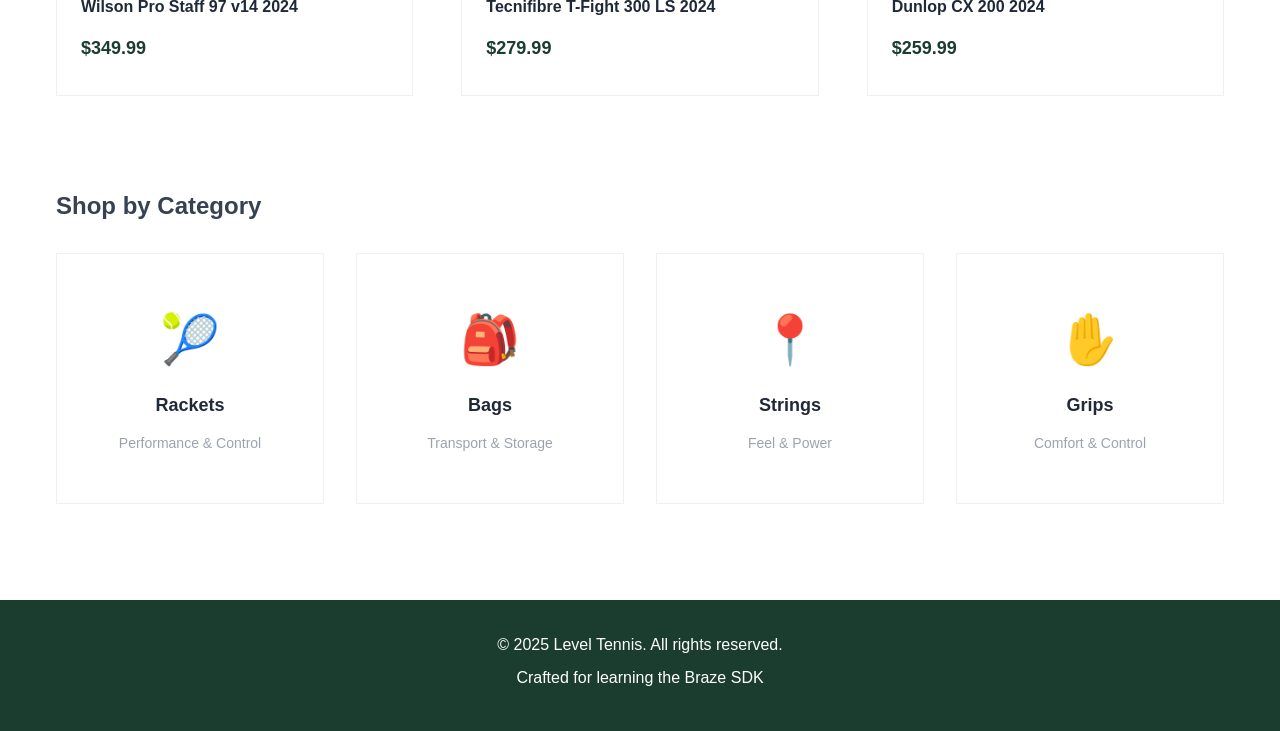
==== commit 860de0bf: "Update branding with new logo, colors, and product images - Replace gray background with white and f" ====
--- a/index.html
+++ b/index.html
@@ -12,10 +12,10 @@
   <!-- Navigation -->
   <nav class="navbar">
     <div class="nav-container">
-      <div class="nav-logo">
+      <a href="index.html" class="nav-logo">
         <img src="assets/images/logo.svg" alt="Level Tennis" class="logo-icon">
         <span>Level Tennis</span>
-      </div>
+      </a>
       <ul class="nav-menu">
         <li><a href="index.html" class="nav-link active">Home</a></li>
         <li><a href="products.html" class="nav-link">Shop</a></li>
--- a/css/styles.css
+++ b/css/styles.css
@@ -1,19 +1,20 @@
 /* ROOT VARIABLES */
 :root {
-  --primary: #737373;
-  --secondary: #b9e607;
+  --primary: #1B3D2F;
+  --secondary: #B9E607;
+  --accent: #00AA4F;
   --success: #10B981;
   --danger: #EF4444;
-  --gray-50: #F9FAFB;
-  --gray-100: #F3F4F6;
-  --gray-200: #E5E7EB;
-  --gray-300: #D1D5DB;
-  --gray-400: #9CA3AF;
-  --gray-500: #6B7280;
-  --gray-600: #4B5563;
-  --gray-700: #374151;
-  --gray-800: #1F2937;
-  --gray-900: #111827;
+  --gray-50: #FFFFFF;
+  --gray-100: #F9FAFB;
+  --gray-200: #F3F4F6;
+  --gray-300: #E5E7EB;
+  --gray-400: #D1D5DB;
+  --gray-500: #9CA3AF;
+  --gray-600: #6B7280;
+  --gray-700: #4B5563;
+  --gray-800: #374151;
+  --gray-900: #1F2937;
 
   --font-family: -apple-system, BlinkMacSystemFont, 'Segoe UI', Roboto, Oxygen, Ubuntu, Cantarell, sans-serif;
   --font-size-sm: 0.875rem;
@@ -118,6 +119,13 @@
   gap: var(--spacing-md);
   font-size: var(--font-size-xl);
   font-weight: 700;
+  color: white !important;
+  transition: var(--transition);
+}
+
+.nav-logo:hover {
+  color: var(--secondary) !important;
+  transform: scale(1.05);
 }
 
 .logo-icon {
@@ -190,7 +198,8 @@
   left: 0;
   right: 0;
   bottom: 0;
-  background: linear-gradient(135deg, var(--primary) 0%, #5a5a5a 100%);
+  background: linear-gradient(135deg, rgba(27, 61, 47, 0.75) 0%, rgba(0, 170, 79, 0.75) 100%),
+              url('https://images.unsplash.com/photo-1617083958336-5c6f1b2c3c4c?w=1600&h=900&fit=crop') center/cover;
   z-index: -1;
 }
 
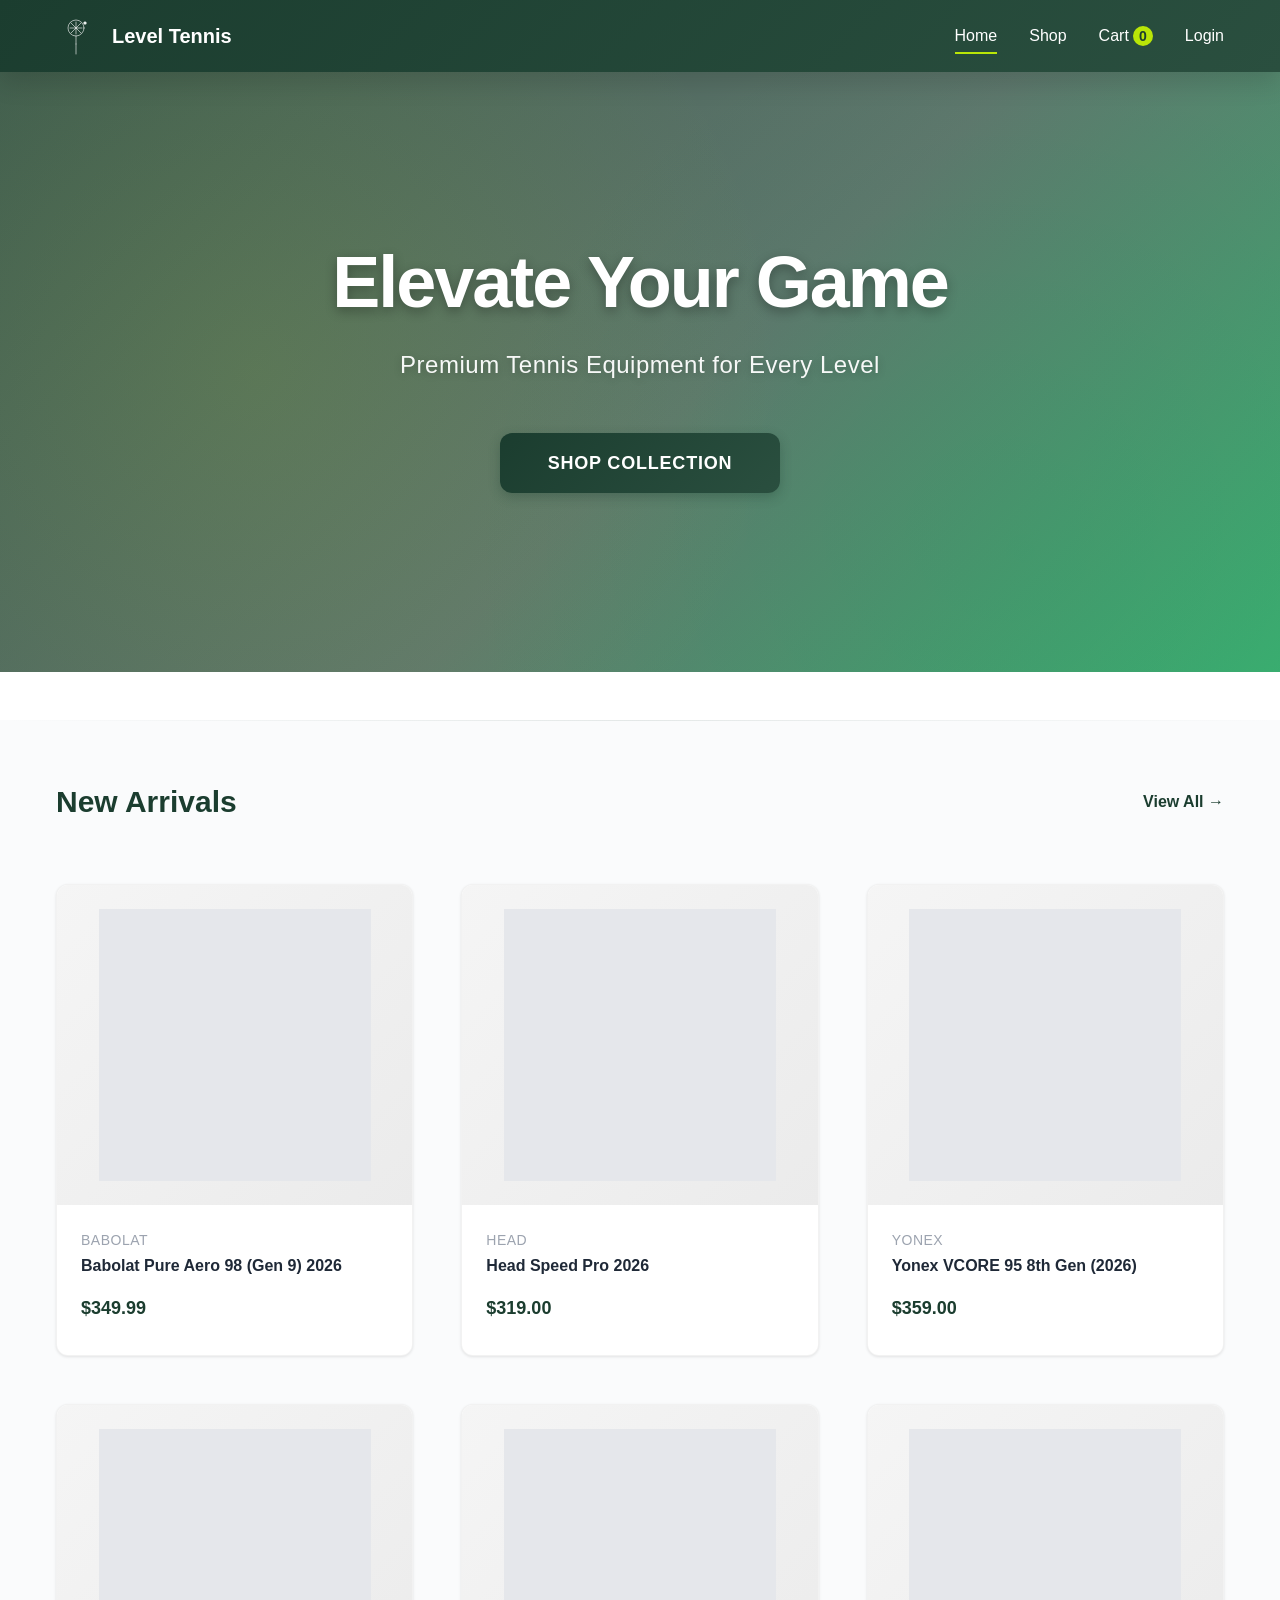
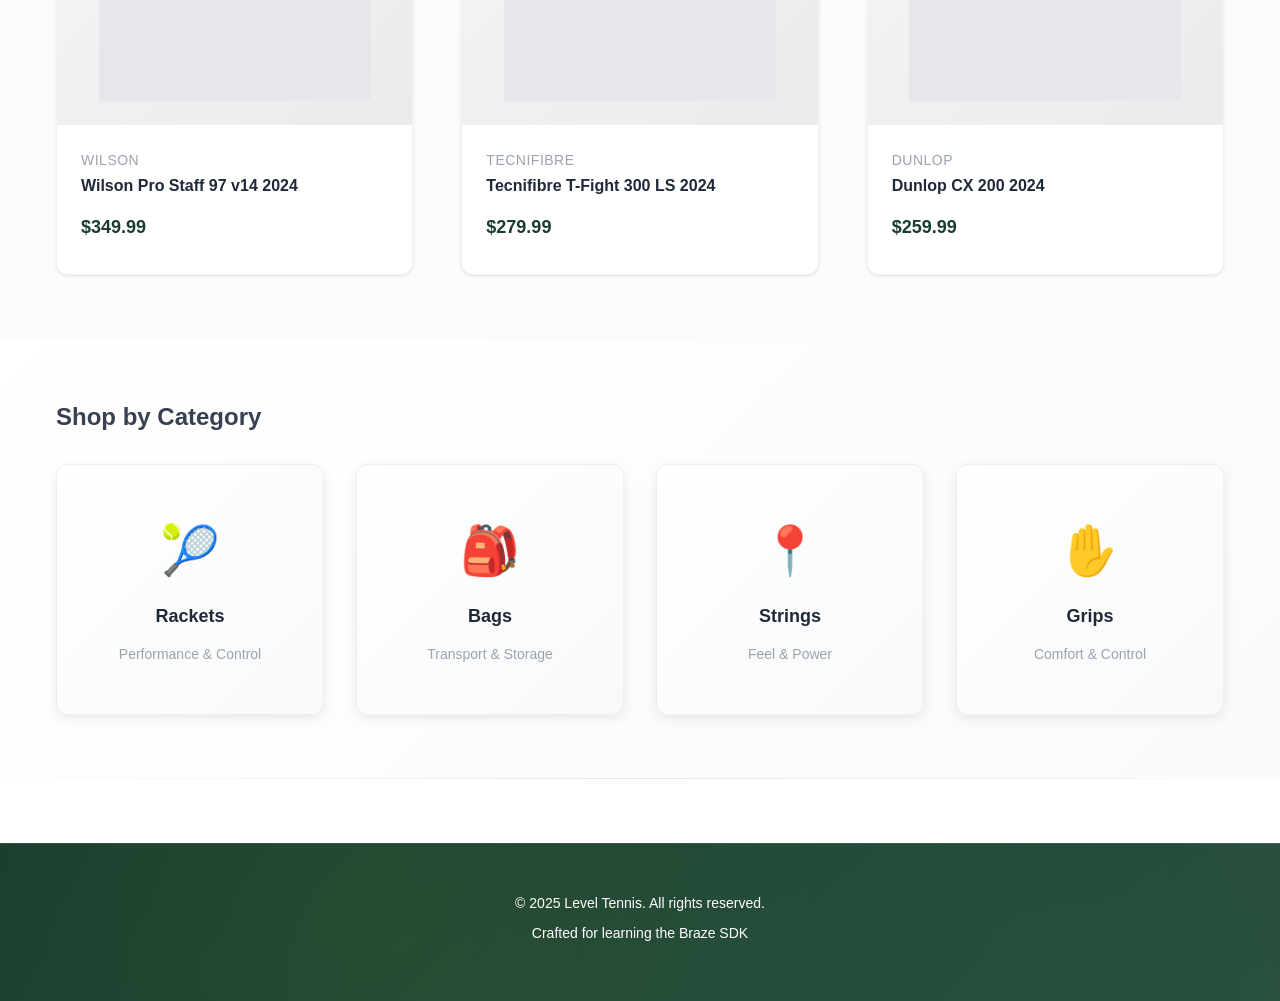
==== commit 60bcb2bb: "Integrate Braze Web SDK with event tracking abstraction - Add js/braze-config.js for API key and SDK" ====
--- a/index.html
+++ b/index.html
@@ -7,6 +7,8 @@
   <link rel="stylesheet" href="css/styles.css">
   <link rel="stylesheet" href="css/components.css">
   <link rel="stylesheet" href="css/responsive.css">
+  <script src="js/braze-config.js"></script>
+  <script src="https://js.appboycdn.com/web-sdk/4.10/braze.min.js"></script>
 </head>
 <body>
   <!-- Navigation -->
--- a/css/styles.css
+++ b/css/styles.css
@@ -16,13 +16,15 @@
   --gray-800: #374151;
   --gray-900: #1F2937;
 
-  --font-family: -apple-system, BlinkMacSystemFont, 'Segoe UI', Roboto, Oxygen, Ubuntu, Cantarell, sans-serif;
+  --font-family: -apple-system, BlinkMacSystemFont, 'Segoe UI', 'Helvetica Neue', sans-serif;
+  --font-family-serif: 'Georgia', serif;
   --font-size-sm: 0.875rem;
   --font-size-base: 1rem;
   --font-size-lg: 1.125rem;
   --font-size-xl: 1.25rem;
   --font-size-2xl: 1.5rem;
   --font-size-3xl: 1.875rem;
+  --font-size-4xl: 2.5rem;
 
   --spacing-xs: 0.25rem;
   --spacing-sm: 0.5rem;
@@ -30,9 +32,14 @@
   --spacing-lg: 1.5rem;
   --spacing-xl: 2rem;
   --spacing-2xl: 3rem;
-
-  --border-radius: 0.5rem;
-  --transition: all 0.3s ease;
+  --spacing-3xl: 4rem;
+
+  --border-radius: 0.75rem;
+  --transition: all 0.3s cubic-bezier(0.4, 0, 0.2, 1);
+  --shadow-sm: 0 1px 3px 0 rgba(0, 0, 0, 0.1);
+  --shadow-md: 0 4px 12px 0 rgba(0, 0, 0, 0.08);
+  --shadow-lg: 0 12px 24px 0 rgba(0, 0, 0, 0.12);
+  --shadow-xl: 0 20px 40px 0 rgba(0, 0, 0, 0.15);
 }
 
 /* GLOBAL STYLES */
@@ -95,13 +102,15 @@
 
 /* NAVIGATION */
 .navbar {
-  background-color: var(--primary);
+  background: linear-gradient(135deg, var(--primary) 0%, #2a4f3f 100%);
   color: white;
   padding: var(--spacing-md) 0;
-  box-shadow: 0 2px 4px rgba(0, 0, 0, 0.1);
+  box-shadow: var(--shadow-lg);
   position: sticky;
   top: 0;
   z-index: 100;
+  backdrop-filter: blur(10px);
+  background-color: rgba(27, 61, 47, 0.98);
 }
 
 .nav-container {
@@ -185,11 +194,11 @@
   align-items: center;
   justify-content: center;
   color: white;
-  padding: 8rem var(--spacing-md);
+  padding: 10rem var(--spacing-md);
   text-align: center;
   margin-bottom: var(--spacing-2xl);
   overflow: hidden;
-  min-height: 500px;
+  min-height: 600px;
 }
 
 .hero-background {
@@ -198,29 +207,47 @@
   left: 0;
   right: 0;
   bottom: 0;
-  background: linear-gradient(135deg, rgba(27, 61, 47, 0.75) 0%, rgba(0, 170, 79, 0.75) 100%),
-              url('https://images.unsplash.com/photo-1617083958336-5c6f1b2c3c4c?w=1600&h=900&fit=crop') center/cover;
+  background: linear-gradient(135deg, rgba(27, 61, 47, 0.85) 0%, rgba(27, 61, 47, 0.7) 50%, rgba(0, 170, 79, 0.8) 100%),
+              url('https://images.unsplash.com/photo-1617083958336-5c6f1b2c3c4c?w=1600&h=900&fit=crop&q=85') center/cover;
   z-index: -1;
+  background-attachment: fixed;
+}
+
+.hero::before {
+  content: '';
+  position: absolute;
+  top: 0;
+  left: 0;
+  right: 0;
+  bottom: 0;
+  background: radial-gradient(circle at 20% 50%, rgba(185, 230, 7, 0.1) 0%, transparent 50%),
+              radial-gradient(circle at 80% 80%, rgba(0, 170, 79, 0.1) 0%, transparent 50%);
+  z-index: 0;
 }
 
 .hero-content {
   position: relative;
   z-index: 1;
+  max-width: 800px;
 }
 
 .hero-content h1 {
   color: white;
-  margin-bottom: var(--spacing-md);
-  font-size: clamp(2.5rem, 10vw, 4rem);
-  font-weight: 800;
-  letter-spacing: -1px;
+  margin-bottom: var(--spacing-lg);
+  font-size: clamp(2.5rem, 12vw, 4.5rem);
+  font-weight: 900;
+  letter-spacing: -2px;
+  line-height: 1.1;
+  text-shadow: 0 4px 12px rgba(0, 0, 0, 0.3);
 }
 
 .hero-content p {
-  font-size: var(--font-size-xl);
+  font-size: clamp(1rem, 4vw, 1.5rem);
   margin-bottom: var(--spacing-2xl);
-  color: #d0d0d0;
+  color: rgba(255, 255, 255, 0.95);
   letter-spacing: 0.5px;
+  line-height: 1.6;
+  text-shadow: 0 2px 8px rgba(0, 0, 0, 0.2);
 }
 
 /* SECTIONS */
@@ -231,22 +258,37 @@
 .cart-page,
 .auth-page,
 .profile-page {
-  padding: var(--spacing-2xl) 0;
+  padding: var(--spacing-3xl) 0;
 }
 
 .featured {
-  background-color: white;
+  background-color: #fafbfc;
+  position: relative;
+}
+
+.featured::before {
+  content: '';
+  position: absolute;
+  top: 0;
+  left: 0;
+  right: 0;
+  height: 1px;
+  background: linear-gradient(90deg, transparent, rgba(27, 61, 47, 0.1), transparent);
 }
 
 .featured-header {
   display: flex;
   justify-content: space-between;
   align-items: center;
-  margin-bottom: var(--spacing-2xl);
+  margin-bottom: var(--spacing-3xl);
+  position: relative;
 }
 
 .featured-header h2 {
   margin-bottom: 0;
+  font-size: var(--font-size-3xl);
+  color: var(--primary);
+  font-weight: 900;
 }
 
 .view-all {
@@ -265,7 +307,18 @@
 }
 
 .categories {
-  background-color: var(--gray-50);
+  background: linear-gradient(135deg, #ffffff 0%, #f8fafb 100%);
+  position: relative;
+}
+
+.categories::after {
+  content: '';
+  position: absolute;
+  bottom: 0;
+  left: 0;
+  right: 0;
+  height: 1px;
+  background: linear-gradient(90deg, transparent, rgba(27, 61, 47, 0.1), transparent);
 }
 
 .category-grid {
@@ -281,19 +334,37 @@
   align-items: center;
   justify-content: center;
   padding: var(--spacing-2xl) var(--spacing-xl);
-  background-color: white;
-  border-radius: 0;
-  box-shadow: none;
-  border: 1px solid #f0f0f0;
+  background: linear-gradient(135deg, #ffffff 0%, #f8f9fa 100%);
+  border-radius: var(--border-radius);
+  box-shadow: var(--shadow-md);
+  border: 1px solid rgba(0, 0, 0, 0.05);
   transition: var(--transition);
   text-align: center;
   color: var(--gray-800);
+  position: relative;
+  overflow: hidden;
+}
+
+.category-card::before {
+  content: '';
+  position: absolute;
+  top: 0;
+  left: 0;
+  right: 0;
+  bottom: 0;
+  background: linear-gradient(135deg, rgba(185, 230, 7, 0.1) 0%, transparent 100%);
+  opacity: 0;
+  transition: opacity 0.3s ease;
 }
 
 .category-card:hover {
-  box-shadow: 0 8px 24px rgba(0, 0, 0, 0.12);
-  transform: translateY(-4px);
+  box-shadow: var(--shadow-lg);
+  transform: translateY(-8px);
   border-color: var(--secondary);
+}
+
+.category-card:hover::before {
+  opacity: 1;
 }
 
 .category-icon {
@@ -322,27 +393,57 @@
 
 .product-card {
   background-color: white;
-  border-radius: 0;
+  border-radius: var(--border-radius);
   overflow: hidden;
-  box-shadow: none;
+  box-shadow: var(--shadow-sm);
   transition: var(--transition);
   display: flex;
   flex-direction: column;
   cursor: pointer;
-  border: 1px solid #f0f0f0;
+  border: 1px solid rgba(0, 0, 0, 0.05);
+  position: relative;
+  height: 100%;
+}
+
+.product-card::before {
+  content: '';
+  position: absolute;
+  top: 0;
+  left: 0;
+  right: 0;
+  height: 3px;
+  background: linear-gradient(90deg, var(--secondary), var(--accent));
+  transform: scaleX(0);
+  transform-origin: left;
+  transition: transform 0.3s ease;
+  z-index: 2;
 }
 
 .product-card:hover {
-  box-shadow: 0 8px 24px rgba(0, 0, 0, 0.12);
-  transform: translateY(-8px);
+  box-shadow: var(--shadow-xl);
+  transform: translateY(-12px);
+  border-color: var(--secondary);
+}
+
+.product-card:hover::before {
+  transform: scaleX(1);
 }
 
 .product-image {
   width: 100%;
-  height: 300px;
-  object-fit: cover;
-  background-color: var(--gray-100);
-  transition: var(--transition);
+  height: 320px;
+  object-fit: contain;
+  background: linear-gradient(135deg, #f5f5f5 0%, #ebebeb 100%);
+  transition: var(--transition);
+  padding: var(--spacing-lg);
+  display: flex;
+  align-items: center;
+  justify-content: center;
+}
+
+.product-card:hover .product-image {
+  transform: scale(1.05);
+  background: linear-gradient(135deg, #efefef 0%, #e5e5e5 100%);
 }
 
 .product-content {
@@ -418,15 +519,33 @@
 
 /* FOOTER */
 .footer {
-  background-color: var(--primary);
+  background: linear-gradient(135deg, var(--primary) 0%, #2a4f3f 100%);
   color: white;
-  padding: var(--spacing-xl) var(--spacing-md);
+  padding: var(--spacing-2xl) var(--spacing-md);
   text-align: center;
-  margin-top: var(--spacing-2xl);
+  margin-top: var(--spacing-3xl);
+  border-top: 1px solid rgba(255, 255, 255, 0.1);
+  position: relative;
+  overflow: hidden;
+}
+
+.footer::before {
+  content: '';
+  position: absolute;
+  top: 0;
+  left: 0;
+  right: 0;
+  bottom: 0;
+  background: radial-gradient(circle at 30% 50%, rgba(185, 230, 7, 0.05) 0%, transparent 50%),
+              radial-gradient(circle at 70% 80%, rgba(0, 170, 79, 0.05) 0%, transparent 50%);
+  pointer-events: none;
 }
 
 .footer p {
   margin-bottom: var(--spacing-sm);
+  position: relative;
+  z-index: 1;
+  font-size: var(--font-size-sm);
 }
 
 /* FORMS */
--- a/css/components.css
+++ b/css/components.css
@@ -3,62 +3,88 @@
   display: inline-block;
   padding: var(--spacing-sm) var(--spacing-lg);
   border: none;
-  border-radius: 2px;
+  border-radius: var(--border-radius);
   font-family: inherit;
   font-size: var(--font-size-base);
-  font-weight: 600;
+  font-weight: 700;
   cursor: pointer;
   transition: var(--transition);
   text-align: center;
   text-transform: uppercase;
-  letter-spacing: 0.5px;
-  font-size: 0.9rem;
+  letter-spacing: 0.8px;
+  position: relative;
+  overflow: hidden;
+}
+
+.btn::before {
+  content: '';
+  position: absolute;
+  top: 50%;
+  left: 50%;
+  width: 0;
+  height: 0;
+  border-radius: 50%;
+  background: rgba(255, 255, 255, 0.3);
+  transform: translate(-50%, -50%);
+  transition: width 0.6s ease, height 0.6s ease;
+}
+
+.btn:hover::before {
+  width: 300px;
+  height: 300px;
 }
 
 .btn:hover {
-  transform: translateY(-2px);
-  box-shadow: 0 4px 12px rgba(0, 0, 0, 0.15);
+  transform: translateY(-3px);
+  box-shadow: 0 12px 24px rgba(0, 0, 0, 0.2);
 }
 
 .btn:active {
-  transform: translateY(0);
+  transform: translateY(-1px);
 }
 
 .btn-primary {
-  background-color: var(--primary);
+  background: linear-gradient(135deg, var(--primary) 0%, #2a4f3f 100%);
   color: white;
+  box-shadow: 0 4px 12px rgba(27, 61, 47, 0.3);
 }
 
 .btn-primary:hover {
-  background-color: #5a5a5a;
+  background: linear-gradient(135deg, #2a4f3f 0%, #1B3D2F 100%);
+  box-shadow: 0 8px 20px rgba(27, 61, 47, 0.4);
 }
 
 .btn-secondary {
-  background-color: var(--gray-300);
+  background: linear-gradient(135deg, #f3f4f6 0%, #e5e7eb 100%);
   color: var(--gray-800);
+  box-shadow: var(--shadow-sm);
 }
 
 .btn-secondary:hover {
-  background-color: var(--gray-400);
+  background: linear-gradient(135deg, #e5e7eb 0%, #d1d5db 100%);
+  box-shadow: var(--shadow-md);
 }
 
 .btn-danger {
-  background-color: var(--danger);
+  background: linear-gradient(135deg, #EF4444 0%, #DC2626 100%);
   color: white;
+  box-shadow: 0 4px 12px rgba(239, 68, 68, 0.3);
 }
 
 .btn-danger:hover {
-  background-color: #dc2626;
+  background: linear-gradient(135deg, #DC2626 0%, #B91C1C 100%);
+  box-shadow: 0 8px 20px rgba(239, 68, 68, 0.4);
 }
 
 .btn-lg {
-  padding: var(--spacing-md) var(--spacing-xl);
+  padding: var(--spacing-md) var(--spacing-2xl);
   font-size: var(--font-size-lg);
 }
 
 .btn-sm {
   padding: var(--spacing-xs) var(--spacing-md);
   font-size: var(--font-size-sm);
+  text-transform: capitalize;
 }
 
 .btn:disabled {
@@ -72,19 +98,22 @@
   display: grid;
   grid-template-columns: 1fr 1fr;
   gap: var(--spacing-3xl) var(--spacing-2xl);
-  background-color: white;
+  background: linear-gradient(135deg, #ffffff 0%, #f8fafb 100%);
   padding: var(--spacing-2xl);
-  border-radius: 0;
+  border-radius: var(--border-radius);
+  box-shadow: 0 2px 8px rgba(0, 0, 0, 0.04);
 }
 
 .product-image-container {
   display: flex;
   justify-content: center;
   align-items: center;
-  background-color: #f9f9f9;
-  border-radius: 0;
+  background: linear-gradient(135deg, #f5f5f5 0%, #ebebeb 100%);
+  border-radius: var(--border-radius);
   overflow: hidden;
   min-height: 600px;
+  border: 1px solid rgba(0, 0, 0, 0.05);
+  position: relative;
 }
 
 .product-image-container img {
@@ -127,10 +156,12 @@
 }
 
 .product-specs {
-  background-color: var(--gray-50);
+  background: linear-gradient(135deg, #fafbfc 0%, #f3f4f6 100%);
   padding: var(--spacing-lg);
   border-radius: var(--border-radius);
   margin-bottom: var(--spacing-lg);
+  border: 1px solid rgba(0, 0, 0, 0.05);
+  box-shadow: 0 2px 8px rgba(0, 0, 0, 0.02);
 }
 
 .product-specs h3 {
@@ -233,10 +264,12 @@
 
 /* CART PAGE */
 .cart-content {
-  background-color: white;
+  background: linear-gradient(135deg, #ffffff 0%, #f8fafb 100%);
   padding: var(--spacing-xl);
   border-radius: var(--border-radius);
   margin-bottom: var(--spacing-xl);
+  box-shadow: 0 2px 8px rgba(0, 0, 0, 0.04);
+  border: 1px solid rgba(0, 0, 0, 0.05);
 }
 
 .cart-item {
@@ -316,11 +349,15 @@
 
 /* CART SUMMARY */
 .cart-summary {
-  background-color: white;
+  background: linear-gradient(135deg, #ffffff 0%, #f8fafb 100%);
   padding: var(--spacing-xl);
   border-radius: var(--border-radius);
   max-width: 400px;
   margin-left: auto;
+  box-shadow: 0 4px 12px rgba(0, 0, 0, 0.08);
+  border: 1px solid rgba(0, 0, 0, 0.05);
+  position: sticky;
+  top: 100px;
 }
 
 .summary-row {
@@ -350,15 +387,18 @@
   align-items: center;
   min-height: calc(100vh - 300px);
   padding: var(--spacing-xl) 0;
+  background: linear-gradient(135deg, #ffffff 0%, #f8fafb 100%);
 }
 
 .auth-container {
-  background-color: white;
+  background: linear-gradient(135deg, #ffffff 0%, #f8fafb 100%);
   padding: var(--spacing-2xl);
   border-radius: var(--border-radius);
-  box-shadow: 0 4px 12px rgba(0, 0, 0, 0.1);
+  box-shadow: 0 8px 32px rgba(0, 0, 0, 0.12);
+  border: 1px solid rgba(0, 0, 0, 0.05);
   width: 100%;
   max-width: 400px;
+  backdrop-filter: blur(10px);
 }
 
 .auth-container h1 {
@@ -409,10 +449,12 @@
 
 /* PROFILE PAGE */
 .profile-section {
-  background-color: white;
+  background: linear-gradient(135deg, #ffffff 0%, #f8fafb 100%);
   padding: var(--spacing-xl);
   border-radius: var(--border-radius);
   margin-bottom: var(--spacing-xl);
+  box-shadow: 0 2px 8px rgba(0, 0, 0, 0.04);
+  border: 1px solid rgba(0, 0, 0, 0.05);
 }
 
 .profile-section h2 {
